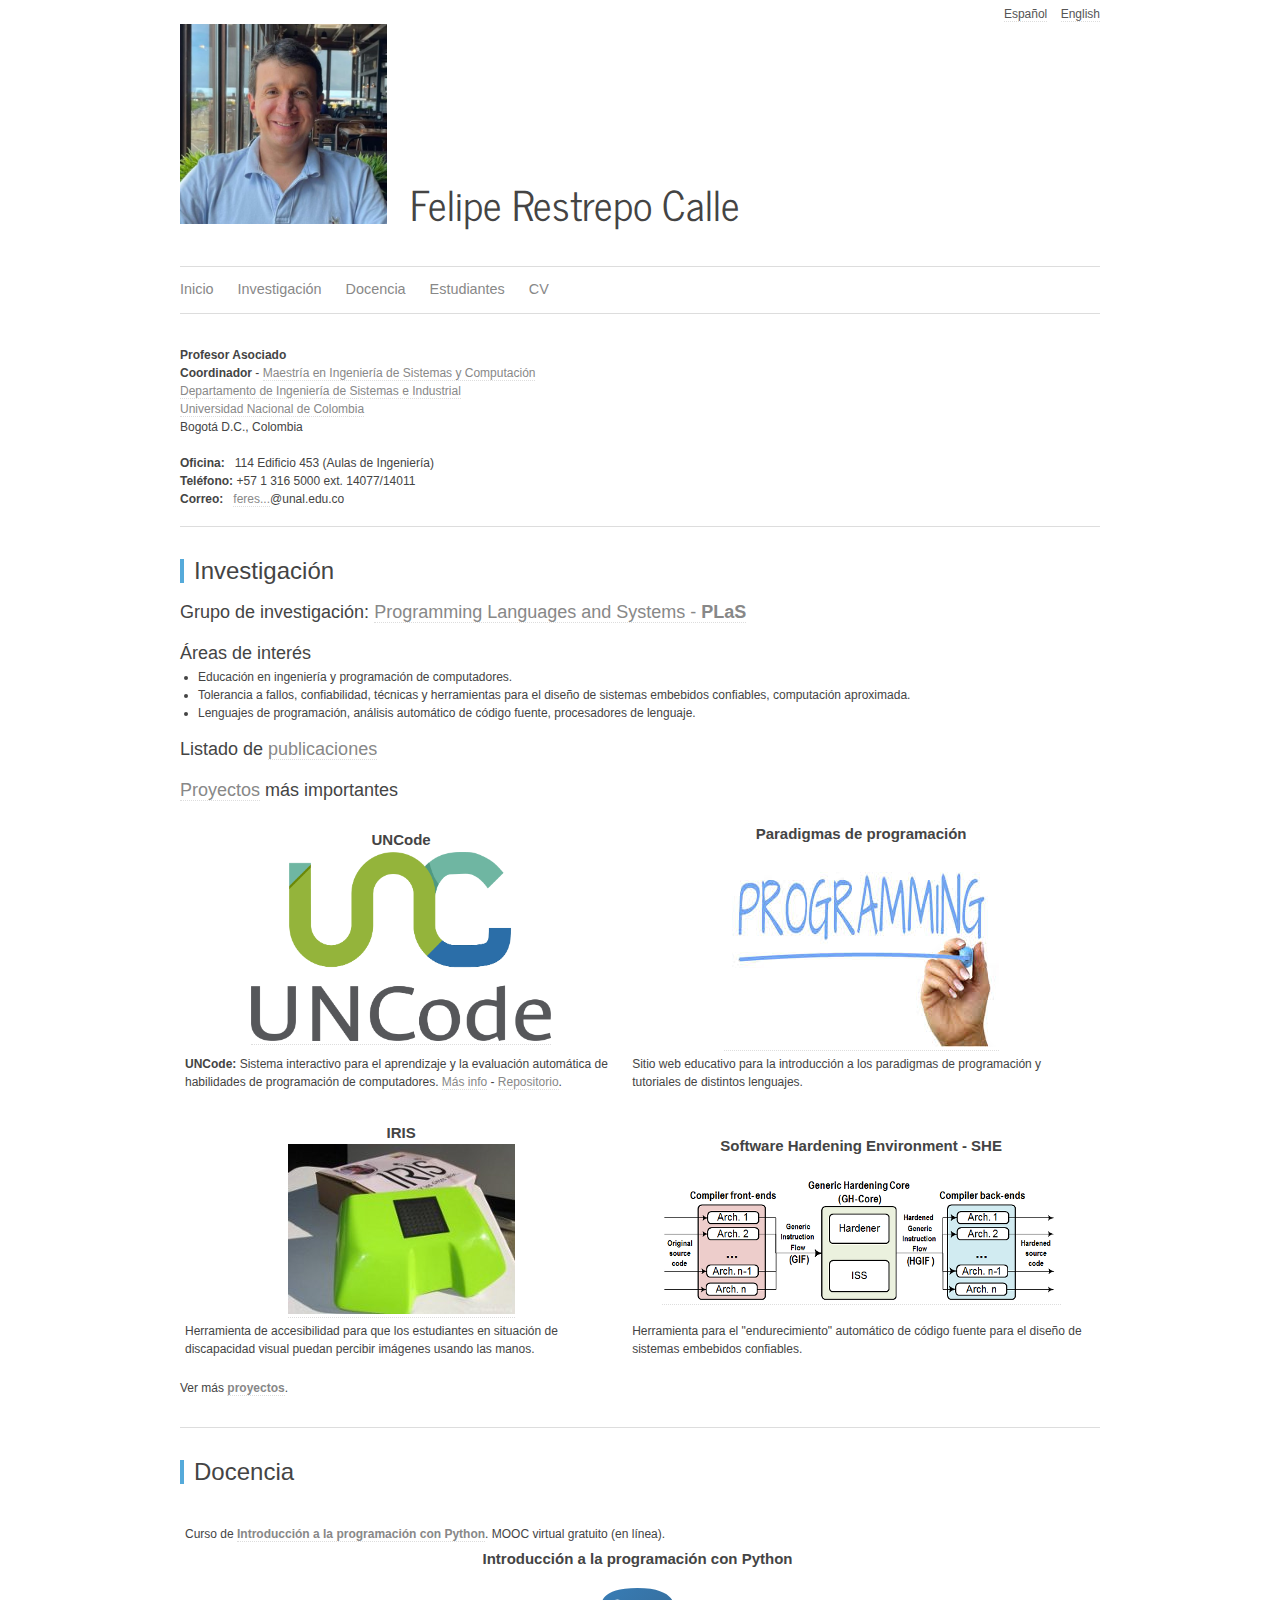
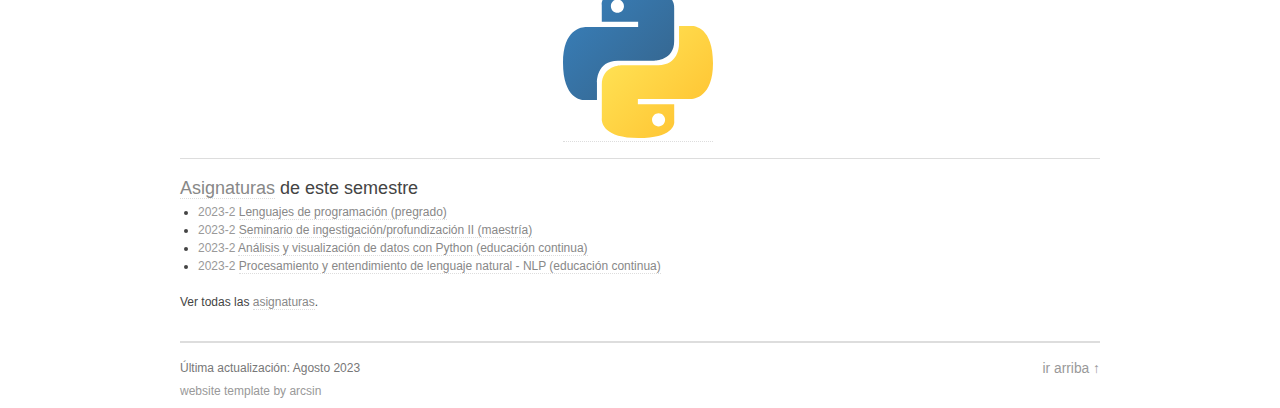
==== index.html @ cda2e4fd "Migrating webpage to github." ====
﻿<!DOCTYPE html PUBLIC "-//W3C//DTD XHTML 1.0 Transitional//EN" "http://www.w3.org/TR/xhtml1/DTD/xhtml1-transitional.dtd">
<html xmlns="http://www.w3.org/1999/xhtml" dir="ltr">

<head>
	<meta http-equiv="content-type" content="text/html; charset=UTF-8"/>
	<meta name="description" content="Página web de Felipe Restrepo-Calle. Profesor asociado de la Universidad Nacional de Colombia - UNAL."/>
	<meta name="keywords" content="Lenguajes de programación, tolerancia a fallos, técnicas de endurecimiento, educación en ingeniería, UNCode, IRIS, paradigmas de programación, análisis y visualización de datos, Python" />
	<meta name="author" content="Felipe Restrepo-Calle" />
	<link rel="stylesheet" type="text/css" href="style.css" media="screen" />
    <link rel="stylesheet" type="text/css" href="mi-estilo.css" media="screen" />
	<title>Felipe Restrepo Calle</title>
       <link href='https://fonts.googleapis.com/css?family=News+Cycle&amp;v1' rel='stylesheet' type='text/css' />
</head>

<body>

<div id="site-wrapper">

	<div class="idioma">
	  <a href="#">Español</a> &nbsp;&nbsp; <a href="index-en.html">English</a>
	</div>

	<div id="header">
		<div id="top">
			<div>
        			<img src="img/frc_pic.jpg" alt="Mi foto" style="vertical-align:text-bottom; height:200px;" /> 
		        	<span style="margin-left: 20px; font-family: 'News Cycle', arial, serif; font-size: 340%;">Felipe Restrepo Calle</span>
			</div>
			<div class="clearer">&nbsp;</div>
		</div>

		<div class="navigation" id="sub-nav">
			<ul class="tabbed">
				<li><a href="#">Inicio</a></li>
				<li><a href="investigacion.html">Investigación</a></li>
				<li><a href="docencia.html">Docencia</a></li>
				<li><a href="estudiantes.html">Estudiantes</a></li>
				<li><a href="cv.html">CV</a></li>
			</ul>
			<div class="clearer">&nbsp;</div>
		</div>
	</div>

	<div id="splash" class="principal" style="border-bottom: 1px solid #DDD;">

		<div class="col">
			<!--  <div style="margin-top: 10px; margin-bottom: 40px;" class="notice">Notice</div>  -->
			<strong>Profesor Asociado</strong><br/>
			<strong>Coordinador</strong> - <a href="https://www.ingenieria.bogota.unal.edu.co/formacion/maestrias/ms-en-ingenieria-ing-de-sistemas-y-computacion" target="_blank">Maestría en Ingeniería de Sistemas y Computación</a><br>
			<a href="https://ingenieria.bogota.unal.edu.co/dependencias/departamentos/departamento-de-ingenier%C3%ADa-de-sistemas-e-industrial.html" target="_blank">Departamento de Ingeniería de Sistemas e Industrial</a><br>
			<a href="http://www.unal.edu.co" target="_blank">Universidad Nacional de Colombia</a><br />
            Bogotá D.C., Colombia<br/>
			<br/>
			<strong>Oficina:</strong>&nbsp;&nbsp;&nbsp;114 Edificio 453 (Aulas de Ingeniería)<br>
			<strong>Teléfono:</strong>&nbsp;+57 1 316 5000 ext. 14077/14011<br>
			<strong>Correo:</strong>&nbsp;&nbsp;&nbsp;<a href="https://spamty.eu/mail/v4/1156/HE2bo2fsDf0bbe0eec/" title="Click para ver el correo" target="_blank">feres...</a>@unal.edu.co<br>
      		<br>
		</div>
		<div class="clearer">&nbsp;</div>
	</div>

	<div class="principal" style="padding-top: 32px; border-bottom: 1px solid #DDD;">
		<div class="col">
			<h2 class="label label-blue">Investigación</h2>
		         <div style="margin-top: 20px;"> 
					
					<h3>Grupo de investigación: <a href="http://plas.unal.edu.co/" target="_blank">Programming Languages and Systems - <strong>PLaS</strong></a></h3>
						
					<br>
					<h3>Áreas de interés</h3>
						<ul>
							<li>Educación en ingeniería y programación de computadores.</li>
							<li>Tolerancia a fallos, confiabilidad, técnicas y herramientas para el diseño de sistemas embebidos confiables, computación aproximada.</li>
							<li>Lenguajes de programación, análisis automático de código fuente, procesadores de lenguaje.</li>							
						</ul>
					
					<h3>Listado de <a href="investigacion.html#publicaciones">publicaciones</a></h3>
					<br>
					<h3><a href="investigacion.html#proyectos">Proyectos</a> más importantes</h3>
					<br>
					<div class="col">
						<table>
						<tbody>
						<tr>
						<td><center>
							<a href="https://juezun.github.io/" target="_blank">
								<h4>UNCode</h4>
								<img src="img/UNCode_logo.png" alt="UNCode" width="300"/>
							</a>
							</center>
						</td>
						<td><center>
							<a href="http://ferestrepoca.github.io/paradigmas-de-programacion/" target="_blank">
								<h4>Paradigmas de programación</h4><br>
								<img src="img/paradigms.jpg" alt="Paradigmas de programación"/>
							</a>
							</center>
						</td>
						</tr>
						<tr>
						<td><strong>UNCode:</strong> Sistema interactivo para el aprendizaje y la evaluación automática de habilidades de programación de computadores.
							<a href="https://juezun.github.io/" target="_blank">Más info</a> - <a href="https://github.com/JuezUN/" target="_blank">Repositorio</a>.<br></td>
						<td>Sitio web educativo para la introducción a los paradigmas de programación y tutoriales de distintos lenguajes. <br></td>
						</tr>
						<tr><td><br></td></tr>
						<tr>
						<td><center>
							<a href="http://www.duto.org/" target="_blank">
								<h4>IRIS</h4>
								<img src="img/iris.jpg" alt="IRIS"/>
							</a>
							</center>
						</td>
						<td><center>
							<a href="she.html">
								<h4>Software Hardening Environment - SHE</h4><br>
								<img src="img/she.png" alt="SHE"/>
							</a>
							</center>
						</td>
						</tr>
						<tr>
						<td>Herramienta de accesibilidad para que los estudiantes en situación de discapacidad visual puedan percibir imágenes usando las manos.<br></td>
						<td>Herramienta para el "endurecimiento" automático de código fuente para el diseño de sistemas embebidos confiables.<br></td>
						</tr>
						</tbody>
						</table>					
						<p>Ver más <strong><a href="investigacion.html#proyectos">proyectos</a></strong>.</p>
					</div>
		         </div> <br />
			</div>
			
			<div class="clearer">&nbsp;</div>
			</div>

			<div class="principal" style="padding-top: 32px; border-bottom: 1px solid #DDD;">
				<div class="col">
					<h2 class="label label-blue">Docencia</h2>
						<div class="principal" style="padding-top: 32px; border-bottom: 1px solid #DDD;">
							<div class="col">
								<table>
									<tbody>
										<tr>
											<td>Curso de <a href="https://uecp.edunext.io/courses/course-v1:uecp+mlds0a+001/about" target="_blank"><strong>Introducción a la programación con Python</strong></a>.
												MOOC virtual gratuito (en línea).<br></td>
										</tr>
										<tr>
											<td><center>
												<a href="https://uecp.edunext.io/courses/course-v1:uecp+mlds0a+001/about" target="_blank">
													<h4>Introducción a la programación con Python</h4><br>
													<img src="img/Python-logo.svg" alt="Python" width="150"/>
												</a>
												</center>
											</td>
										</tr>
									</tbody>
								</table>	
							</div>
							
							<div class="clearer">&nbsp;</div>
						</div>
						<div style="margin-top: 20px;"> 
							<h3><a href="docencia.html">Asignaturas</a> de este semestre</h3>
							<ul>
								<li><span class="quiet">2023-2</span> <a href="https://sites.google.com/unal.edu.co/lenguajesdeprogramacion-2023-2/" target="_blank">Lenguajes de programación (pregrado)</a></li>
								<li><span class="quiet">2023-2</span> <a href="https://sites.google.com/unal.edu.co/seminario-ii-2023-2/" target="_blank">Seminario de ingestigación/profundización II (maestría)</a></li>
								<li><span class="quiet">2023-2</span> <a href="https://uecp.edunext.io/courses/course-v1:uecp+mlds1+2023_2/about" target="_blank">Análisis y visualización de datos con Python (educación continua)</a></li>
								<li><span class="quiet">2023-2</span> <a href="https://uecp.edunext.io/courses/course-v1:uecp+mlds4+2023_2/about" target="_blank">Procesamiento y entendimiento de lenguaje natural - NLP (educación continua)</a></li>
							</ul>
							<p>Ver todas las <a href="docencia.html">asignaturas</a>.</p>
						</div> <br />
				</div>
				<div class="clearer">&nbsp;</div>
			</div>

	<div id="footer">
		<div class="left" id="footer-left">
			<p>Última actualización: Agosto 2023</p>
			<p class="quiet"><a href="http://templates.arcsin.se/" target="_blank">website template</a> by <a href="http://arcsin.se/" target="_blank">arcsin</a></p>
			<div class="clearer">&nbsp;</div>
		</div>

		<div class="right" id="footer-right">
			<p class="large"> <a href="#site-wrapper" class="quiet">ir arriba &uarr;</a></p>
		</div>
		<div class="clearer">&nbsp;</div>
	</div>
</div>

<script>
  (function(i,s,o,g,r,a,m){i['GoogleAnalyticsObject']=r;i[r]=i[r]||function(){
  (i[r].q=i[r].q||[]).push(arguments)},i[r].l=1*new Date();a=s.createElement(o),
  m=s.getElementsByTagName(o)[0];a.async=1;a.src=g;m.parentNode.insertBefore(a,m)
  })(window,document,'script','//www.google-analytics.com/analytics.js','ga');

  ga('create', 'UA-55496612-2', 'auto');
  ga('send', 'pageview');

</script>

</body>
</html>
---- style.css ----
/*  
Template name: Simple Organization
Template URI: http://templates.arcsin.se/simple-organization-website-template/
Release date: 2009-09-20
Last updated: 2009-09-24
Description: A simple and elegant template suitable for organizations.
Author: Viktor Persson
Author URI: http://arcsin.se/

This template is licensed under a Creative Commons Attribution 2.5 License:
http://templates.arcsin.se/license/
*/


/* 
   Reset
------------------------------------------------------------------- */

html, body, div, span, object, iframe, h1, h2, h3, h4, h5, h6, p, blockquote, pre, a, abbr, acronym, address, code, del, dfn, em, img, q, dl, dt, dd, ol, ul, li, fieldset, form, label, legend, table, caption, tbody, tfoot, thead, tr, th, td, textarea, input, select {margin: 0; padding: 0; border: 0; font-weight: inherit; font-style: inherit; font-size: 100%; font-family: inherit; vertical-align: baseline;}
table {border-collapse: collapse; border-spacing: 0;}
caption, th, td {text-align: left; font-weight: normal;}
table, td, th {vertical-align: middle;}
blockquote:before, blockquote:after, q:before, q:after {content: "";}
blockquote, q {quotes: "" "";}
a img {border: none;}
:focus {outline: 0;}


/* 
   General 
------------------------------------------------------------------- */

html {
	height: 100%;
	padding-bottom: 1px; /* force scrollbars */
}

body {
	background: #FFF;
	color: #444;
	font: normal 75% sans-serif;
	line-height: 1.5;
}


/* 
   Typography 
------------------------------------------------------------------- */

/* Headings */

h1,h2,h3,h4,h5,h6 {
	color: #444;
	font-weight: normal;
	line-height: 1;
	margin-bottom: 0.3em;
}
h4,h5,h6 {font-weight: bold;}

h1 {font-size: 2.6em;}
h2 {font-size: 2em;}
h3 {font-size: 1.5em;}
h4 {font-size: 1.25em;}
h5 {font-size: 1.1em;}
h6 {font-size: 1em;}

h1 img, h2 img, h3 img, h4 img, h5 img, h6 img {margin: 0;}


/* Links */

a:focus,a:hover {color: #039;}
a {
	color: #456;
	text-decoration: none;
}
a:hover {text-decoration: underline;}

a.feed {
	background: url('img/icon-feed.gif') no-repeat left center;
	padding-left: 18px;
}
a.more {
	color: #579;
	font-weight: bold;
}
a.more:hover {color: #234;}


/* Text elements */

p {margin-bottom: 1em;}

abbr, acronym {border-bottom: 1px dotted #666;}
address {margin-bottom: 1.5em;}
blockquote {margin: 1.5em;}
del, blockquote { color:#666; }
em, dfn, blockquote, address {font-style: italic;}
strong, dfn {font-weight: bold;}
sup, sub {line-height: 0;}

pre {
	margin: 1.5em 0;
	white-space: pre;
}
pre,code,tt {
	font: 1em monospace;
	line-height: 1.5;
}


/* Lists */

li ul, li ol {margin-left: 1.5em;}
ul, ol {margin: 0 0 1.5em 1.5em;}

ul {list-style-type: disc;}
ol {
	list-style-type: decimal;
	margin-left: 1.9em;
}

dl {margin: 0 0 1.5em 0;}
dl dt {font-weight: bold;}
dd {margin-left: 1.5em;}


/* Special lists */

ul.plain-list li, ul.nice-list li, ul.tabbed li {
	list-style: none;
	margin-top: 0;
}

ul.tabbed {
	display: inline;
	margin: 0;
}
ul.tabbed li {float: left;}

ul.plain-list {margin: 0;}

ul.nice-list {margin-left: 0;}
ul.nice-list li {
	border-top: 1px solid #EEE;
	list-style: none;
	padding: 4px 0;
}
ul.nice-list li:first-child {border-top: none;}
ul.nice-list li .right {color: #999;}


/* Tables */

table {margin-bottom: 1.4em; width: 100%;}
th {font-weight: bold;}
thead th {background: #C3D9FF;}
th,td,caption {padding: 4px 10px 4px 5px;}
tr.even td {background: #F2F6FA;}
tfoot {font-style: italic;}
caption {background: #EEE;}

table.data-table {
	border: 1px solid #CCB;
	margin-bottom: 2em;
	width: 100%;
}
table.data-table th {
	background: #F0F0F0;
	border: 1px solid #DDD;
	color: #555;
	text-align: left;
}
table.data-table tr {border-bottom: 1px solid #DDD;}
table.data-table td, table th {padding: 10px;}
table.data-table td {
	background: #F6F6F6;
	border: 1px solid #DDD;
}
table.data-table tr.even td {background: #FCFCFC;}


/* Misc classes */

.small {font-size: 0.9em;}
.smaller {font-size: 0.8em;}
.smallest {font-size: 0.7em;}

.large {font-size: 1.15em;}
.larger {font-size: 1.25em;}
.largest {font-size: 1.35em;}

.hidden {display: none;}

.quiet, .quiet a {color: #999;}
.loud, .loud a {color: #000;}
.highlight, .highlight a {background:#ff0;}

.text-left {text-align: left;}
.text-right {text-align: right;}
.text-center {text-align: center;}
.text-separator {padding: 0 5px;}

.error, .notice, .success {
	border: 1px solid #DDD;
	margin-bottom: 1em;
	padding: 0.6em 0.8em;
}

.error {background: #FBE3E4; color: #8A1F11; border-color: #FBC2C4;}
.error a {color: #8A1F11;}

.notice {background: #FFF6BF; color: #514721; border-color: #FFD324;}
.notice a {color: #514721;}

.success {background: #E6EFC2; color: #264409; border-color: #C6D880;}
.success a {color: #264409;}


/* Labels */
.label {
	border-left-style: solid;
	border-left-width: 4px;
	margin-bottom: 0.2em;
	padding-left: 10px;
}

.label-blue {border-left-color: #55AADA;}
.label-green {border-left-color: #B7D897;}
.label-orange {border-left-color: #FA8F6F;}


/* 
   Forms 
------------------------------------------------------------------- */

label {
	cursor: pointer;
	font-weight: bold;
}
label.checkbox, label.radio {font-weight: normal;}
legend {
	font-weight: bold;
	font-size: 1.2em;
}
textarea {overflow: auto;}
input.text, textarea, select {
	background: #FCFCFC;
	border: 1px inset #AAA;
	margin: 0.5em 0;
	padding: 4px 5px;
}
input.text:focus, textarea:focus, select:focus {background: #FFFFF5;}

input.button {
	background: #DDD;
	border: 1px outset #AAA;
	padding: 4px 5px;
}
input.button:active {border-style: inset;}


/* Specific */

form .required {font-weight: bold;}

.form-error {border-color: #F00;}
.form-row {padding: 5px 0;}
.form-row-submit {
	border-top: 1px solid #DDD;
	padding: 8px 0 10px 76px;
	margin-top: 10px;
}
.legend {
	background: #F0FAF0;
	border: 1px solid #D6DFD6;
	font-size: 1.5em;
	margin: 0;
	padding: 8px 14px;
}
.form-property, .form-value {float: left;}
.form-property {
	padding-top: 8px;
	text-align: right;
	width: 60px;
}
.form-value {padding-left: 16px;}
.form-error {border-color: #F00;}



/* 
   Alignment 
------------------------------------------------------------------- */

/* General */

.center,.aligncenter {
	display: block;
	margin-left: auto;
	margin-right: auto;
}


/* Images */

img.bordered,img.alignleft,img.alignright,img.aligncenter {
	background-color: #FFF;
	border: 1px solid #DDD;
	padding: 3px;
}
img.alignleft, img.left {margin: 0 1.5em 1em 0;}
img.alignright, img.right {margin: 0 0 1em 1.5em;}


/* Floats */   

.left,.alignleft {float: left;}
.right,.alignright {float: right;}

.clear,.clearer {clear: both;}
.clearer {
	display: block;
	font-size: 0;
	line-height: 0;
	height: 0;
}


/* 
   Separators 
------------------------------------------------------------------- */

.content-separator, .archive-separator {
	background: #E5E5E5;
	clear: both;
	color: #FFE;
	display: block;
	font-size: 0;
	line-height: 0;
	height: 1px;	
}
.content-separator {margin: 32px 0;}
.archive-separator {margin-bottom: 20px;}


/* 
   Posts 
------------------------------------------------------------------- */

.post {margin-bottom: 20px;}

.post img.left, .post img.right {margin-bottom: 0;}

.post-date {
	color: #777;
	margin: 2px 0 10px;
}
.post-date a {color: #444;}

.post-meta a {color: #345; }
.post-meta a:hover {color: #001;}

.post-body {font-size: 1.1em;}
.post-body a {color: #039;}
.post-body a:hover {color: #039;}

.post-body img.left, .post-body img.right {margin-bottom: 1em;}


/* Archives */
.archive-pagination {
	color: #777;
	padding: 10px 0;
}
.archive-pagination-top {
	border-bottom: 2px solid #DDD;
	margin-bottom: 24px;
}
.archive-pagination-bottom {
	border-top: 2px solid #DDD;
	margin-top: 24px;
}

.archive-post-date {
	background: #F5F5F5;
	border-bottom: 1px solid #C5C5C5;
	border-right: 1px solid #CFCFCF;
	float: left;
	margin-right: 12px;
	padding: 2px 0 5px;
	text-align: center;
	width: 46px;
}
.archive-post-title .post-date {margin: 0;}
.archive-post-title {padding-top: 4px;}
.archive-post-day {font: normal 1.6em Georgia,serif;}


/* 
   Comments 
------------------------------------------------------------------- */

.comment-input-text textarea {width: 80%;}

/* Comment list */

.comment-list-wrapper {
	background: #F6F6F6;
	margin: 10px 0 0;
	padding: 5px 12px 10px 7px;
}
.comment-list {
	margin: 0;
	padding: 0;
}
.comment-list li {list-style: none;}
.comment-list ul {margin-bottom: 0;}

.comment-profile-wrapper {
	text-align: center;
	width: 105px;
}

.comment-gravatar {margin-bottom: 3px;}

.comment-content-wrapper {
	float: right;
	width: 481px;
}

.comment-parent, .comment-single {margin-top: 15px;}

.comment-list ul.children, #comments #respond ul {
	border-left: 1px solid #CCC;
	margin: 0 0 0 130px;
}
.comment-list ul.children ul.children {margin-left: 15px;}

.comment-list ul.children li {
	background: url('img/comment-reply.gif') no-repeat left top;
	margin: 0;
	padding: 10px 0 0 15px;
}

.comment-body {
	background: #FFF;
	border: 1px solid #DDD;
	padding: 10px 12px 0;
}
.comment-list ul.children .comment-body {background: #FCFCFC;}

.comment-author {padding-top: 2px;}

.comment-text p {margin-bottom: 0.8em;}

.comment .post-date, .comment-author {font-size: 0.9em;}
.comment .post-date .right a {color: #BBB;}
.comment .post-date .right a:hover {color: #234;}

.comment-arrow {
	background: url('img/comment-arrow.gif') no-repeat left top;
	display: block;
	float: left;
	height: 45px;
	margin: 3px 0 -45px -41px;
	position: absolute;
	width: 29px;
}

/* Respond */

#respond li {list-style: none;}
#respond {
	background: #F6F6F6;
	padding: 10px 12px;
}
#respond ul {margin: 0;}
#respond .legend {margin-bottom: 10px;}

#comments #respond {padding: 0;}
#comments #respond .legend {
	border-bottom: 0;
	margin-bottom: 0;
}
#comments #respond ul {
	background: url('img/comment-reply.gif') no-repeat left top;
	padding: 10px 0 0 15px;
}
#comments ul.children #respond ul {
	margin-left: 30px;
	padding: 0;
}

#comments #respond .comment-profile-wrapper, #comments #respond .comment-arrow {display: none;}
#comments #respond .comment-body {background: #FFF;}
#comments #respond .comment-content-wrapper {
	float: none;
	width: 100%;
}


/* 
   Layout 
------------------------------------------------------------------- */

/* Common */
#top, #sub-nav {border-bottom: 1px solid #DDD;}


/* Wrapper */
#site-wrapper {
	margin: 0 auto;
	width: 920px;
}


/* Header */
#header {padding-top: 24px;}

/* Top */
#top {padding-bottom: 32px;}


/* Logo */
#logo {	border-right: 1px solid #DDD;
	padding: 10px 40px 10px 0;
	margin-right: 40px;
}
#logo img {}

/* Splash */
#splash {padding-top: 32px;}


/* Navigation */
.navigation a {
	color: #888;
	text-decoration: none;
}
.navigation a:hover {color: #002;}
.navigation li.current-tab a {color: #222;}

#main-nav li:first-child, #sub-nav li:first-child {margin-left: 0;}

/* Main navigation */
#main-nav {padding-top: 72px;}
#main-nav li {margin: 0 1.5em;}
#main-nav a {
	font-size: 1.8em;
	line-height: 2em;
	padding-bottom: 2px;
}
#main-nav li.current-tab a {color: #333;}
#main-nav a:hover {color: #002;}
#main-nav li.current-tab a {border-bottom: 2px solid #94CC5F;}


/* Subnav */
#sub-nav {
	border-bottom: 1px solid #DDD;
	padding: 12px 0;
}
#sub-nav a {
	font-size: 1.2em;
	text-decoration: none;
}
#sub-nav li {margin: 0 1em;}
#sub-nav li.current-tab a {font-weight: bold;}


/* Main */
.main {margin: 24px 0;}

.main#main-two-columns {background: url('img/main-two-columns.gif') repeat-y right top;}
.main#main-two-columns-left {background: url('img/main-two-columns-left.gif') repeat-y left top;}
.main#main-two-columns #main-content, .main#main-two-columns-left #main-content {width: 620px;}

/* Sidebar */
#sidebar {width: 255px;}


/* Columns */
.col3, .col3-mid {width: 31%;}
.col3-mid {margin-left: 3%;}

/* Sections */
.section {margin-bottom: 24px;}
.section-title {
	background-color: #F9F9F9;
	border-top: 2px solid #DDD;
	color: #7A7A7A;
	font: bold 1.2em sans-serif;
	margin-bottom: 16px;
	padding: 7px 10px 6px;
}
#sidebar .section-title {margin-bottom: 8px;}


/* Footer */

#footer {
	border-top: 1px solid #DDD;
	color: #777;
	padding: 16px 0 4px;
}
#footer-left {width: 459px;}
#footer-right {
	width: 459px;
	text-align: right;
}
#footer p {margin-bottom: 0.4em;}
#footer .text-separator {
	padding: 0 3px;
	color: #BBB;
}
#footer a:hover {color: #000;}



/* 
   Misc overriding classes
------------------------------------------------------------------- */

/* Border */

.noborder {border: 0;}
.notborder {border-top: 0;}
.norborder {border-right: 0;}
.nobborder {border-bottom: 0;}
.nolborder {border-left: 0;}

/* Margin */

.nomargin {margin: 0;}
.notmargin {margin-top: 0;}
.normargin {margin-right: 0;}
.nobmargin {margin-bottom: 0;}
.nolmargin {margin-left: 0;}

/* Padding */

.nopadding {padding: 0;}
.notpadding {padding-top: 0;}
.norpadding {padding-right: 0;}
.nobpadding {padding-bottom: 0;}
.nolpadding {padding-left: 0;}


/* 
   IE Fixes (zzz)
------------------------------------------------------------------- */

* html .navigation, * html #footer, * html #splash, * html .comment ul {height: 0.01%;}
* html #footer-left {width: 500px;}
.navigation, #splash, .comment ul {min-height: 0.01%;}
---- mi-estilo.css ----
.avatar {
vertical-align:text-bottom;
height: 180px;
background: url("img/yo-small.png") no-repeat;
}
 
.idioma {
margin-top: 5px;
float: right;
}

.idioma a {border-bottom: 1px dotted #dddddd; color: #555555; text-decoration: none;}

.journal {
        color: #052965;
}

.titulo {
    color: #085e80;
}

.principal a {border-bottom: 1px dotted #dddddd; color: #888888; text-decoration: none;}
.principal a:visited {color: #062540;}
.principal a:hover {color: #052965;}
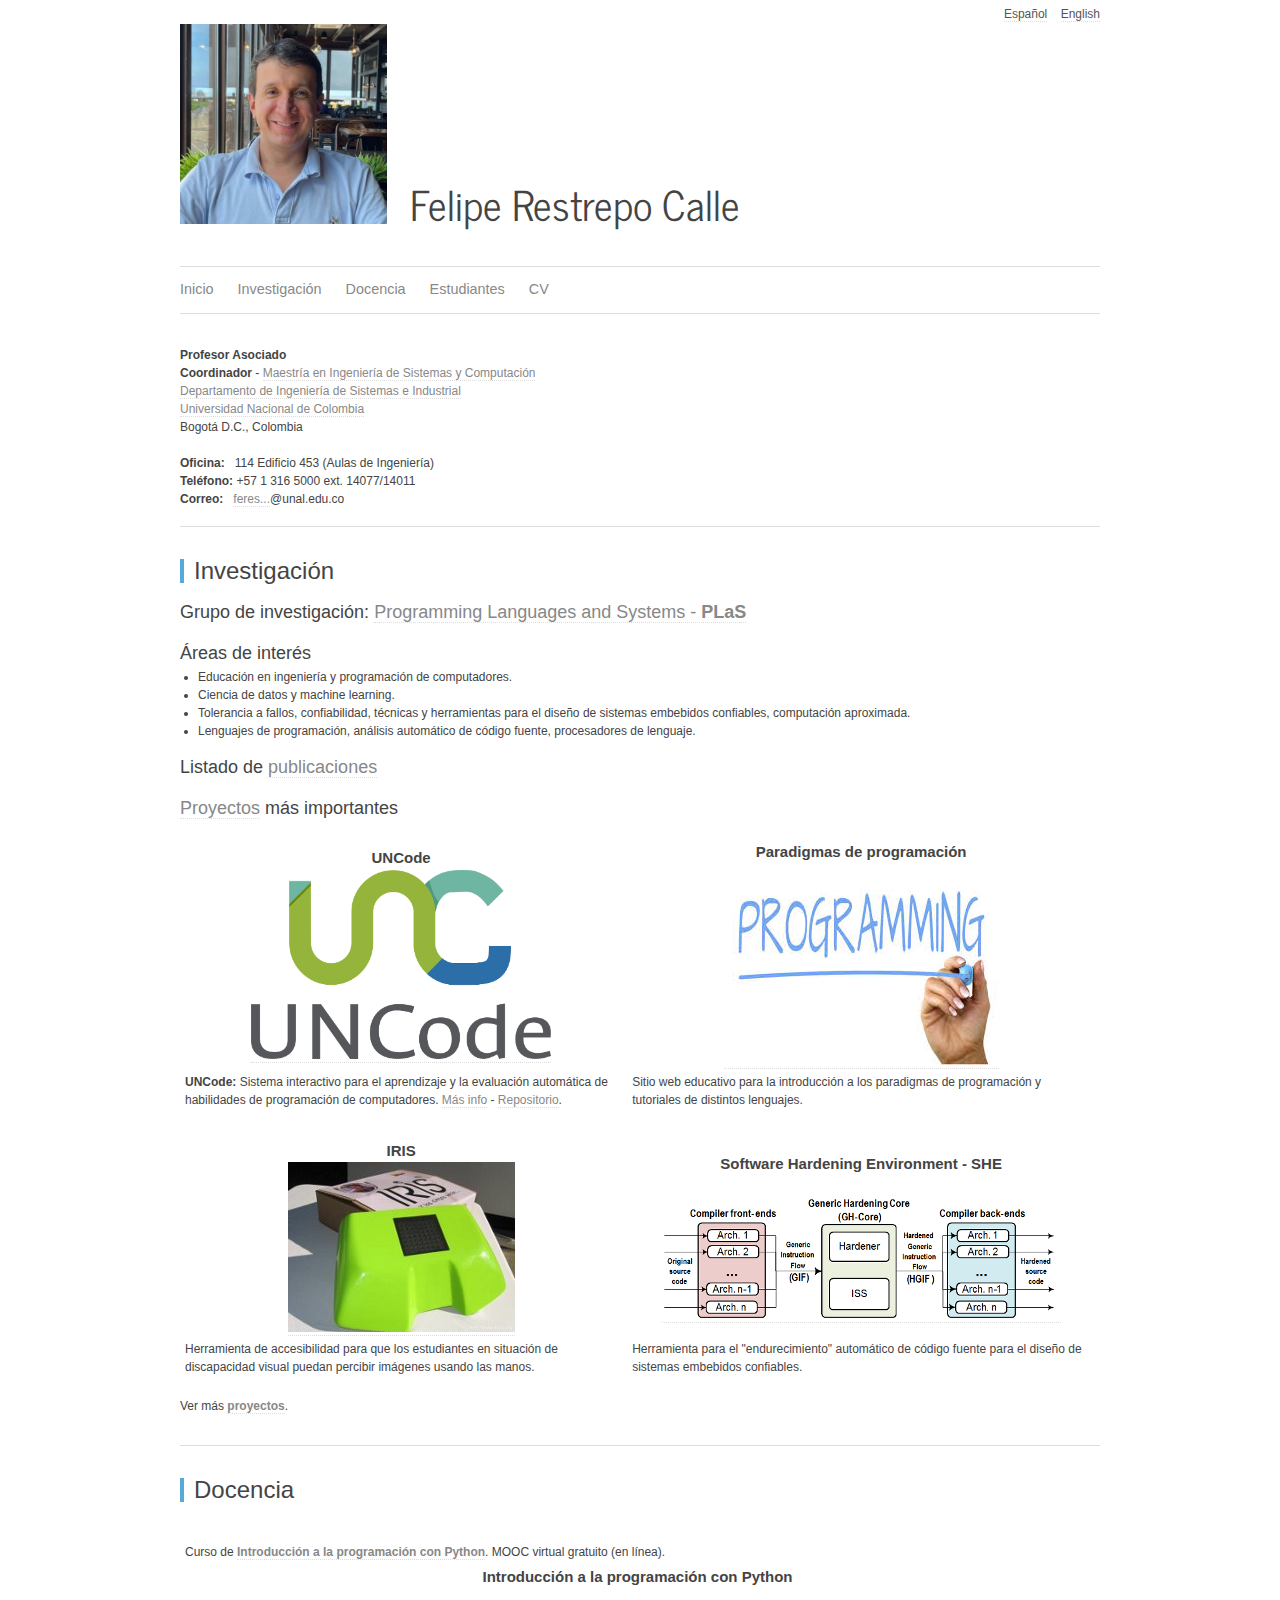
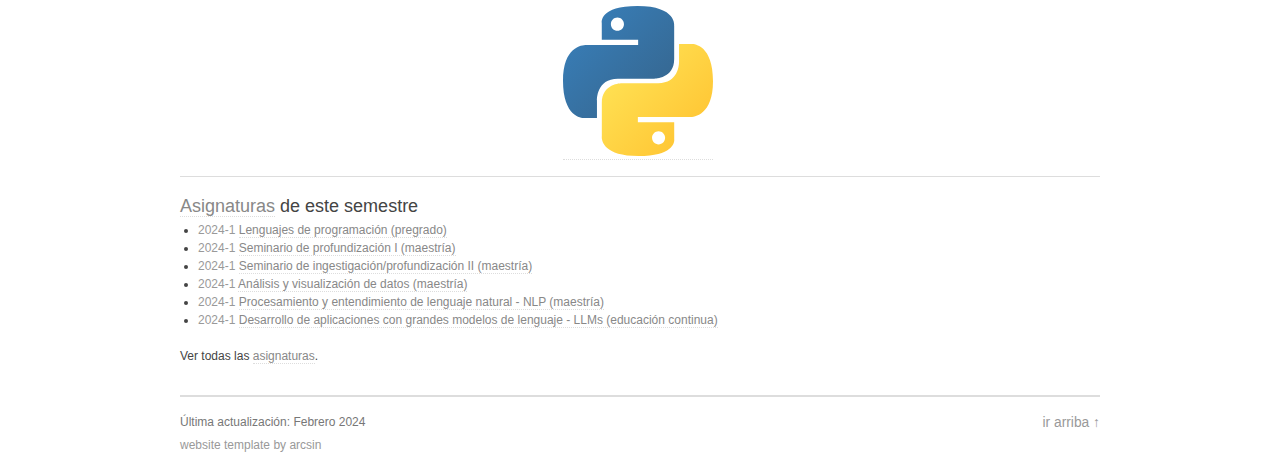
==== commit 31d8a097: "Updating index.html for 2024-1" ====
--- a/index.html
+++ b/index.html
@@ -3,7 +3,7 @@
 
 <head>
 	<meta http-equiv="content-type" content="text/html; charset=UTF-8"/>
-	<meta name="description" content="Página web de Felipe Restrepo-Calle. Profesor asociado de la Universidad Nacional de Colombia - UNAL."/>
+	<meta name="description" content="Sitio web de Felipe Restrepo-Calle. Profesor asociado de la Universidad Nacional de Colombia - UNAL."/>
 	<meta name="keywords" content="Lenguajes de programación, tolerancia a fallos, técnicas de endurecimiento, educación en ingeniería, UNCode, IRIS, paradigmas de programación, análisis y visualización de datos, Python" />
 	<meta name="author" content="Felipe Restrepo-Calle" />
 	<link rel="stylesheet" type="text/css" href="style.css" media="screen" />
@@ -70,6 +70,7 @@
 					<h3>Áreas de interés</h3>
 						<ul>
 							<li>Educación en ingeniería y programación de computadores.</li>
+							<li>Ciencia de datos y machine learning.</li>							
 							<li>Tolerancia a fallos, confiabilidad, técnicas y herramientas para el diseño de sistemas embebidos confiables, computación aproximada.</li>
 							<li>Lenguajes de programación, análisis automático de código fuente, procesadores de lenguaje.</li>							
 						</ul>
@@ -141,12 +142,12 @@
 								<table>
 									<tbody>
 										<tr>
-											<td>Curso de <a href="https://uecp.edunext.io/courses/course-v1:uecp+mlds0a+001/about" target="_blank"><strong>Introducción a la programación con Python</strong></a>.
+											<td>Curso de <a href="https://mlds.unal.edu.co/courses/course-v1:MLDS+mlds0a+2023/about" target="_blank"><strong>Introducción a la programación con Python</strong></a>.
 												MOOC virtual gratuito (en línea).<br></td>
 										</tr>
 										<tr>
 											<td><center>
-												<a href="https://uecp.edunext.io/courses/course-v1:uecp+mlds0a+001/about" target="_blank">
+												<a href="https://mlds.unal.edu.co/courses/course-v1:MLDS+mlds0a+2023/about" target="_blank">
 													<h4>Introducción a la programación con Python</h4><br>
 													<img src="img/Python-logo.svg" alt="Python" width="150"/>
 												</a>
@@ -162,10 +163,12 @@
 						<div style="margin-top: 20px;"> 
 							<h3><a href="docencia.html">Asignaturas</a> de este semestre</h3>
 							<ul>
-								<li><span class="quiet">2023-2</span> <a href="https://sites.google.com/unal.edu.co/lenguajesdeprogramacion-2023-2/" target="_blank">Lenguajes de programación (pregrado)</a></li>
-								<li><span class="quiet">2023-2</span> <a href="https://sites.google.com/unal.edu.co/seminario-ii-2023-2/" target="_blank">Seminario de ingestigación/profundización II (maestría)</a></li>
-								<li><span class="quiet">2023-2</span> <a href="https://uecp.edunext.io/courses/course-v1:uecp+mlds1+2023_2/about" target="_blank">Análisis y visualización de datos con Python (educación continua)</a></li>
-								<li><span class="quiet">2023-2</span> <a href="https://uecp.edunext.io/courses/course-v1:uecp+mlds4+2023_2/about" target="_blank">Procesamiento y entendimiento de lenguaje natural - NLP (educación continua)</a></li>
+								<li><span class="quiet">2024-1</span> <a href="https://sites.google.com/unal.edu.co/lenguajesdeprogramacion-2024-1/" target="_blank">Lenguajes de programación (pregrado)</a></li>
+								<li><span class="quiet">2024-1</span> <a href="https://mlds.unal.edu.co/courses/course-v1:Ing_sistemas_computacion+SP1+2024_1/about" target="_blank">Seminario de profundización I (maestría)</a></li>
+								<li><span class="quiet">2024-1</span> <a href="https://sites.google.com/unal.edu.co/seminarioii2024-1/" target="_blank">Seminario de ingestigación/profundización II (maestría)</a></li>
+								<li><span class="quiet">2024-1</span> <a href="https://mlds.unal.edu.co/courses/course-v1:MLDS+mlds1+2024_1/about" target="_blank">Análisis y visualización de datos (maestría)</a></li>
+								<li><span class="quiet">2024-1</span> <a href="https://mlds.unal.edu.co/courses/course-v1:MLDS+mlds4+2024_1/about" target="_blank">Procesamiento y entendimiento de lenguaje natural - NLP (maestría)</a></li>
+								<li><span class="quiet">2024-1</span> <a href="https://mlds.unal.edu.co/courses/course-v1:MLDS+mlds7+2024_1/about" target="_blank">Desarrollo de aplicaciones con grandes modelos de lenguaje - LLMs (educación continua)</a></li>
 							</ul>
 							<p>Ver todas las <a href="docencia.html">asignaturas</a>.</p>
 						</div> <br />
@@ -175,7 +178,7 @@
 
 	<div id="footer">
 		<div class="left" id="footer-left">
-			<p>Última actualización: Agosto 2023</p>
+			<p>Última actualización: Febrero 2024</p>
 			<p class="quiet"><a href="http://templates.arcsin.se/" target="_blank">website template</a> by <a href="http://arcsin.se/" target="_blank">arcsin</a></p>
 			<div class="clearer">&nbsp;</div>
 		</div>
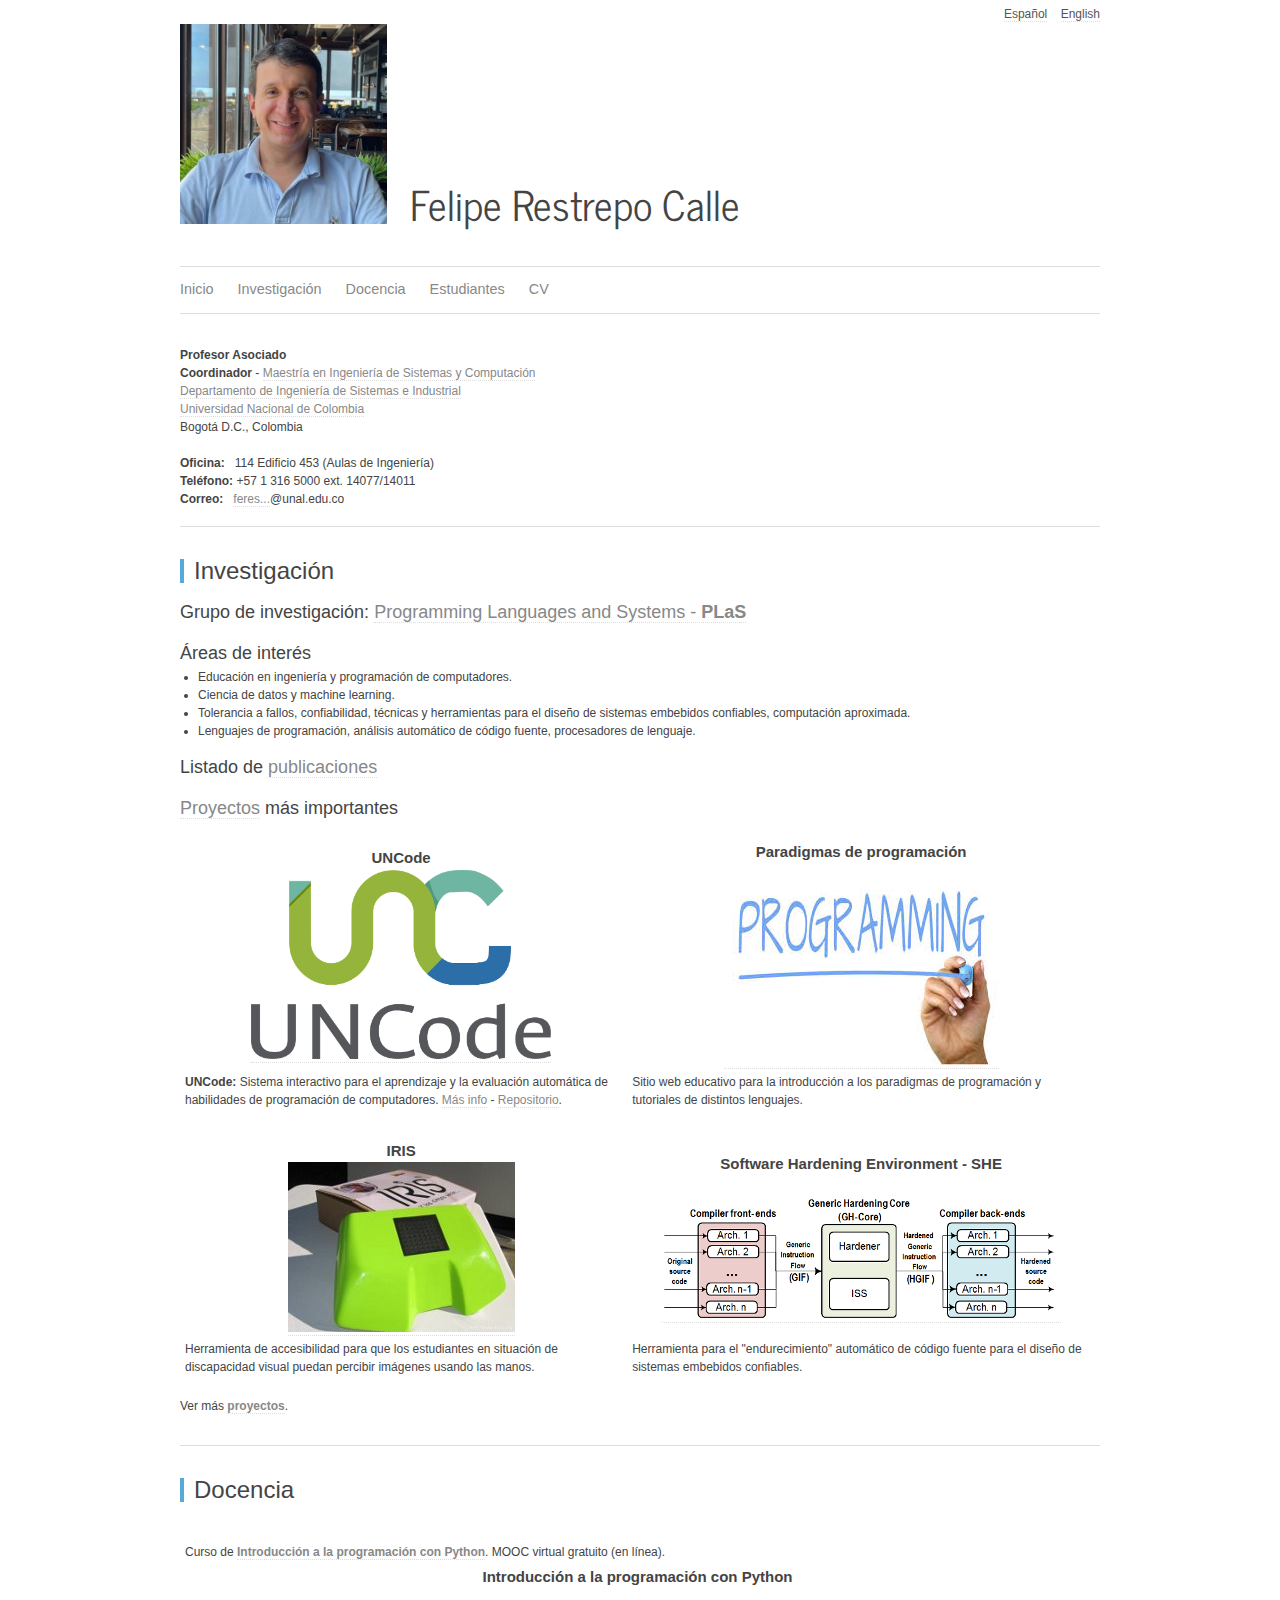
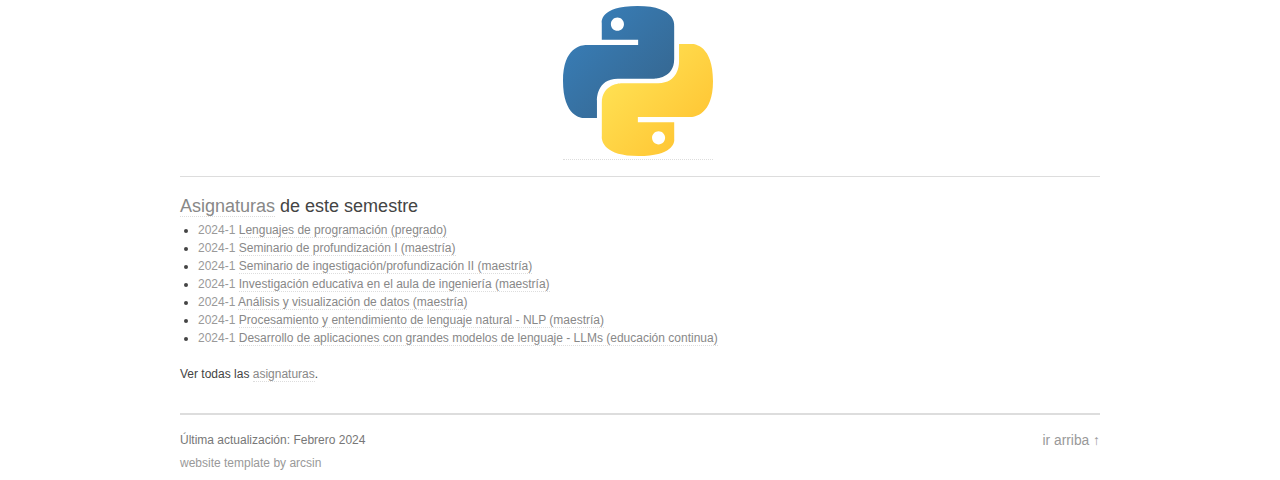
==== commit 23422940: "Updating course on Educational research for 2024-1" ====
--- a/index.html
+++ b/index.html
@@ -166,6 +166,7 @@
 								<li><span class="quiet">2024-1</span> <a href="https://sites.google.com/unal.edu.co/lenguajesdeprogramacion-2024-1/" target="_blank">Lenguajes de programación (pregrado)</a></li>
 								<li><span class="quiet">2024-1</span> <a href="https://mlds.unal.edu.co/courses/course-v1:Ing_sistemas_computacion+SP1+2024_1/about" target="_blank">Seminario de profundización I (maestría)</a></li>
 								<li><span class="quiet">2024-1</span> <a href="https://sites.google.com/unal.edu.co/seminarioii2024-1/" target="_blank">Seminario de ingestigación/profundización II (maestría)</a></li>
+								<li><span class="quiet">2024-1</span> <a href="https://sites.google.com/unal.edu.co/inv-educativa-aula-ing-2024-1/" target="_blank">Investigación educativa en el aula de ingeniería  (maestría)</a></li>
 								<li><span class="quiet">2024-1</span> <a href="https://mlds.unal.edu.co/courses/course-v1:MLDS+mlds1+2024_1/about" target="_blank">Análisis y visualización de datos (maestría)</a></li>
 								<li><span class="quiet">2024-1</span> <a href="https://mlds.unal.edu.co/courses/course-v1:MLDS+mlds4+2024_1/about" target="_blank">Procesamiento y entendimiento de lenguaje natural - NLP (maestría)</a></li>
 								<li><span class="quiet">2024-1</span> <a href="https://mlds.unal.edu.co/courses/course-v1:MLDS+mlds7+2024_1/about" target="_blank">Desarrollo de aplicaciones con grandes modelos de lenguaje - LLMs (educación continua)</a></li>
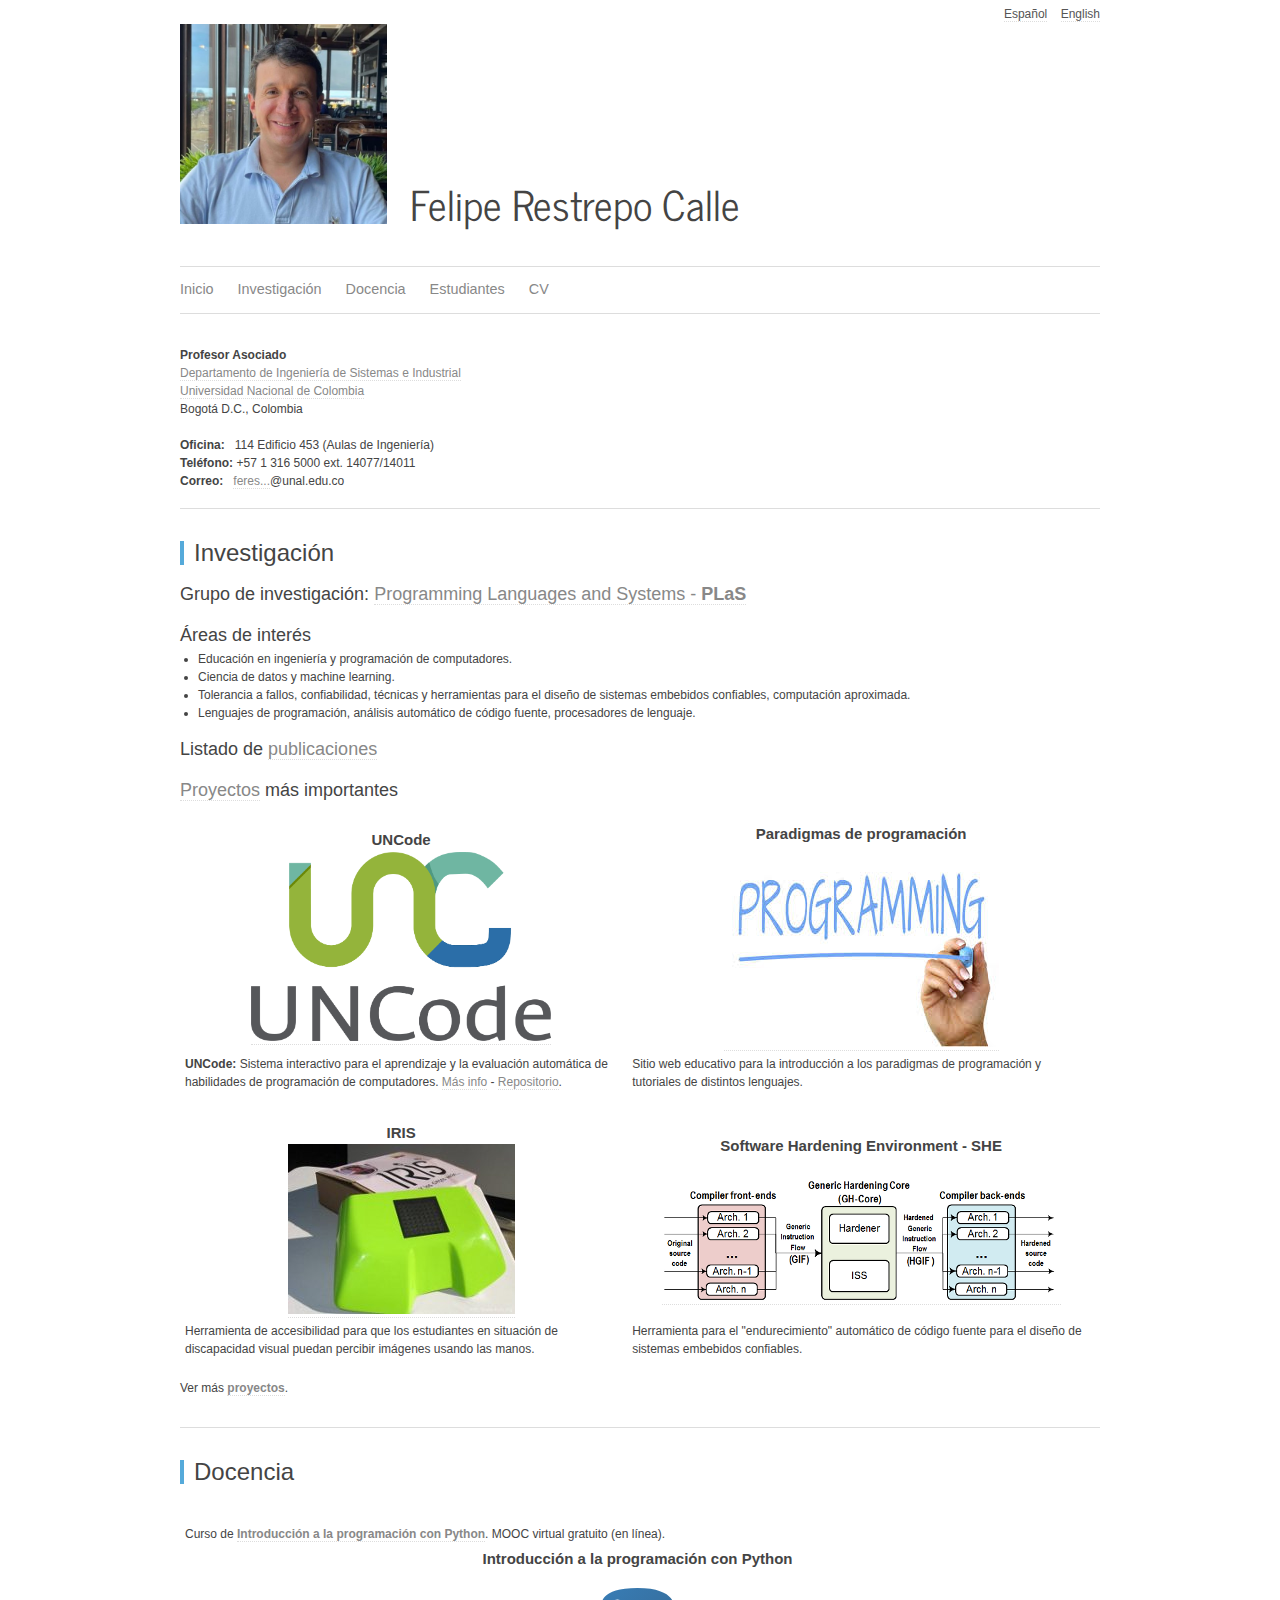
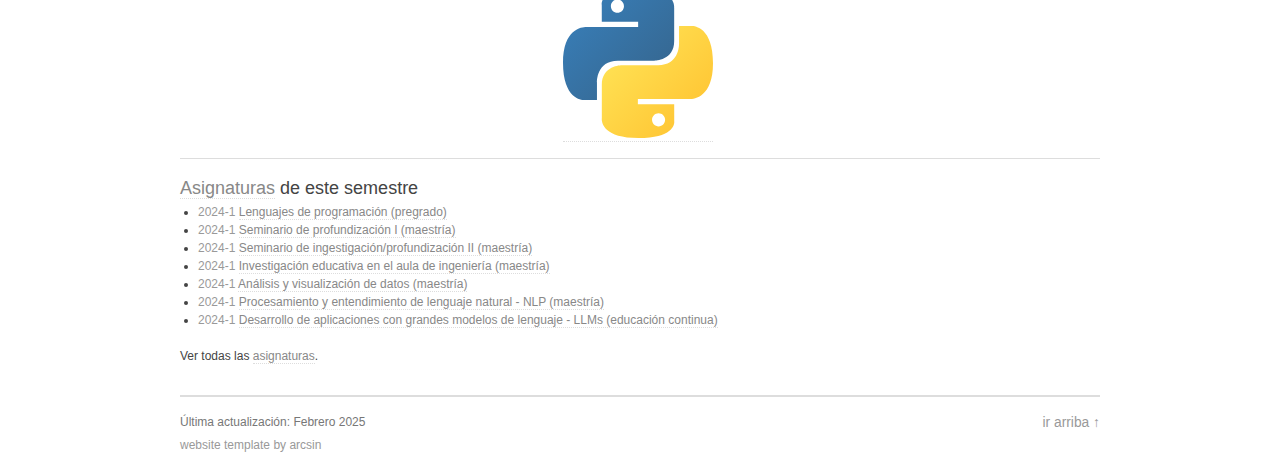
==== commit 9f39810b: "Updating no Msc. coordination" ====
--- a/index.html
+++ b/index.html
@@ -46,7 +46,7 @@
 		<div class="col">
 			<!--  <div style="margin-top: 10px; margin-bottom: 40px;" class="notice">Notice</div>  -->
 			<strong>Profesor Asociado</strong><br/>
-			<strong>Coordinador</strong> - <a href="https://www.ingenieria.bogota.unal.edu.co/formacion/maestrias/ms-en-ingenieria-ing-de-sistemas-y-computacion" target="_blank">Maestría en Ingeniería de Sistemas y Computación</a><br>
+			<!-- <strong>Coordinador</strong> - <a href="https://www.ingenieria.bogota.unal.edu.co/formacion/maestrias/ms-en-ingenieria-ing-de-sistemas-y-computacion" target="_blank">Maestría en Ingeniería de Sistemas y Computación</a><br> -->
 			<a href="https://ingenieria.bogota.unal.edu.co/dependencias/departamentos/departamento-de-ingenier%C3%ADa-de-sistemas-e-industrial.html" target="_blank">Departamento de Ingeniería de Sistemas e Industrial</a><br>
 			<a href="http://www.unal.edu.co" target="_blank">Universidad Nacional de Colombia</a><br />
             Bogotá D.C., Colombia<br/>
@@ -179,7 +179,7 @@
 
 	<div id="footer">
 		<div class="left" id="footer-left">
-			<p>Última actualización: Febrero 2024</p>
+			<p>Última actualización: Febrero 2025</p>
 			<p class="quiet"><a href="http://templates.arcsin.se/" target="_blank">website template</a> by <a href="http://arcsin.se/" target="_blank">arcsin</a></p>
 			<div class="clearer">&nbsp;</div>
 		</div>
